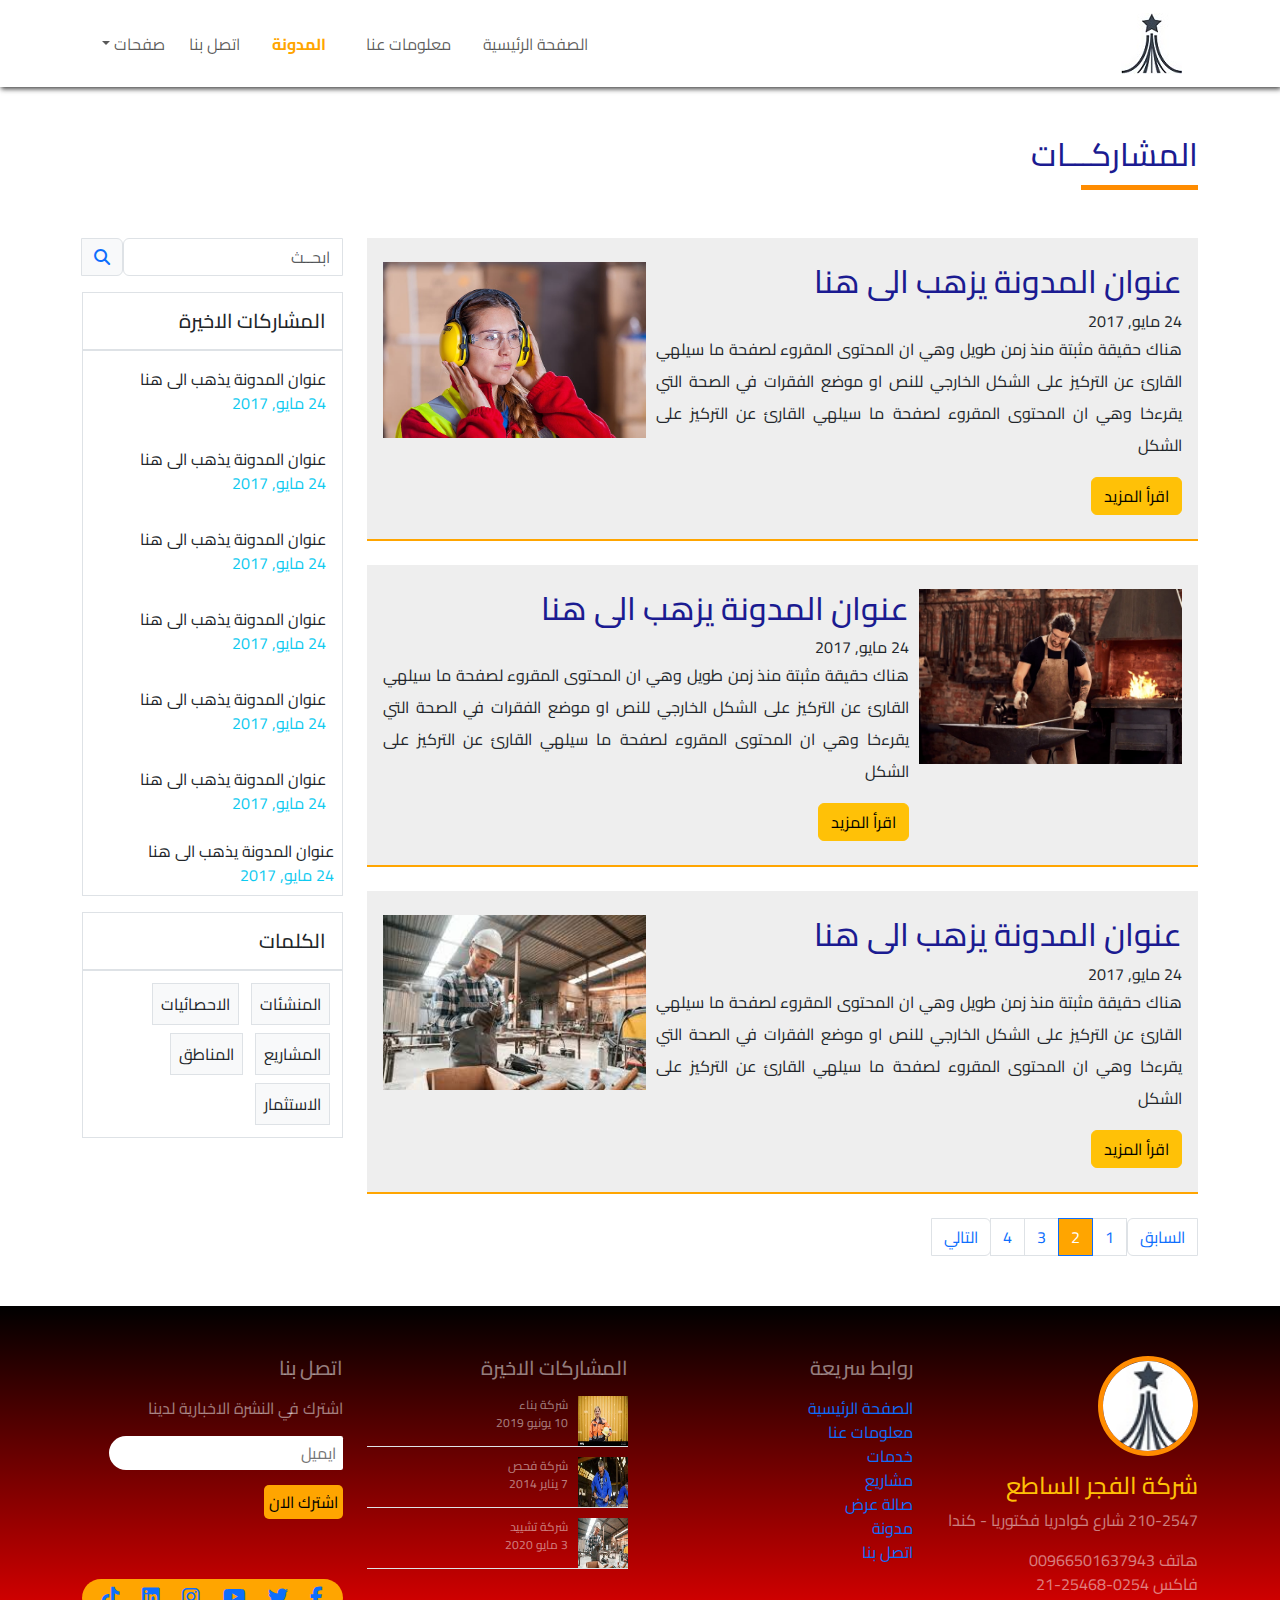
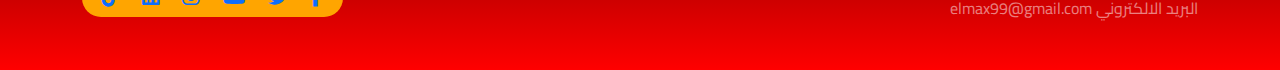
==== blog.html @ 257998b7 "Add files via upload" ====
<!DOCTYPE html>
<html lang="en">
<head>
    <meta charset="UTF-8">
    <meta name="viewport" content="width=device-width, initial-scale=1.0">
    <title>blog</title>
    <link rel="stylesheet" href="css/all.min.css">
    <link rel="stylesheet" href="css/bootstrap.min.css">
    <link rel="stylesheet" href="css/style.css">
</head>
<body>
    

    


        <nav class="navbar navbar-expand-lg navbar-light bg-white navbar-2">
            <div class="container">
              <a class="navbar-brand" href="#"> <img src="images/logo.jpg" alt=""></a>
              <button class="navbar-toggler" type="button" data-bs-toggle="collapse" data-bs-target="#navbarTogglerDemo02" aria-controls="navbarTogglerDemo02" aria-expanded="false" aria-label="Toggle navigation">
                <span class="navbar-toggler-icon"></span>
              </button>
              <div class="collapse navbar-collapse" id="navbarTogglerDemo02">
                <ul class="navbar-nav me-auto mb-2 mb-lg-0">
                  <li class="nav-item mx-lg-2">
                    <a class="nav-link" aria-current="page" href="index.html">الصفحة الرئيسية</a>
                  </li>
                  <li class="nav-item mx-lg-2">
                    <a class="nav-link" href="details.html">معلومات عنا</a>
                  </li>
                  <li class="nav-item mx-lg-2"></li>
                    <a class="nav-link active" href="#">المدونة</a>
                  </li>
                  <li class="nav-item mx-lg-2"></li>
                    <a class="nav-link" href="contact.html">اتصل بنا</a>
                  </li>

                  <li class="nav-item dropdown mx-lg-2">
                    <a class="nav-link dropdown-toggle" href="#" role="button" data-bs-toggle="dropdown" aria-expanded="false">
                      صفحات
                    </a>
                    <ul class="dropdown-menu">
                      <li><a class="dropdown-item" href="#">غير مفعلة</a></li>
                      <li><a class="dropdown-item" href="#">غير مفعلة </a></li>
                      <li><hr class="dropdown-divider"></li>
                      <li><a class="dropdown-item" href="#"> غير مفعلة </a></li>
                    </ul>
                  </li>
          
                  
                </ul>
                
              </div>
            </div>
        </nav>







        <!-------------------------------------  المشاركات ------------------------------------->

        

        <section class="section blog mt-5">

          <div class="container">

            <h2 class="section-title mb-5">المشاركـــات </h2>

            <div class="row">

              <div class="col-md-9 col-12">

                <div class="jumbotron py-4 px-3">
                    <div class="blog-desc">

                      <h2>عنوان المدونة يزهب الى هنا</h2>
                      <span>24 مايو, 2017</span>
                      <p class="">هناك حقيقة مثبتة منذ زمن طويل وهي ان المحتوى المقروء لصفحة ما سيلهي القارئ  عن التركيز على الشكل الخارجي للنص او موضع الفقرات في الصحة التي يقرءخا وهي ان المحتوى المقروء لصفحة ما سيلهي القارئ  عن التركيز على الشكل </p>
                      <a class="btn btn-warning" href="blog-details.html">اقرأ المزيد</a>
                    </div>

                    <div class="blog-img">
                      <img class="" src="images/9.jpg" alt="">
                    </div>
                </div>
              

                <div class="jumbotron py-4 px-3 mt-4">

                  <div class="blog-img">
                    <img class="" src="images/worker.jpg" alt="">
                  </div>
                  <div class="blog-desc">

                    <h2>عنوان المدونة يزهب الى هنا</h2>
                    <span>24 مايو, 2017</span>
                    <p class="">هناك حقيقة مثبتة منذ زمن طويل وهي ان المحتوى المقروء لصفحة ما سيلهي القارئ  عن التركيز على الشكل الخارجي للنص او موضع الفقرات في الصحة التي يقرءخا وهي ان المحتوى المقروء لصفحة ما سيلهي القارئ  عن التركيز على الشكل </p>
                    <a class="btn btn-warning" href="blog-details.html">اقرأ المزيد</a>
                  </div>
                  </div>

                  <div class="jumbotron py-4 px-3 mt-4">
                    <div class="blog-desc">

                      <h2>عنوان المدونة يزهب الى هنا</h2>
                      <span>24 مايو, 2017</span>
                      <p class="">هناك حقيقة مثبتة منذ زمن طويل وهي ان المحتوى المقروء لصفحة ما سيلهي القارئ  عن التركيز على الشكل الخارجي للنص او موضع الفقرات في الصحة التي يقرءخا وهي ان المحتوى المقروء لصفحة ما سيلهي القارئ  عن التركيز على الشكل </p>
                      <a class="btn btn-warning" href="blog-details.html">اقرأ المزيد</a>
                    </div>

                    <div class="blog-img">
                      <img class="" src="images/7.jpg" alt="">
                    </div>
                  </div>

                  

                  
              

                  
                
              </div>


              <div class="col-md-3 col-12">

                <div class="search">

                  <div class="input-group mb-3">
                    
                    <input type="text" class="form-control" placeholder="ابحــث" aria-label="Username" aria-describedby="basic-addon1">
                    <span class="input-group-text" id="basic-addon1"><a href="#"><i class="fas fa-search"></i></a></span>
                  </div>
                </div>


                <div>

                  <h5 class="border mb-0 p-3">المشاركات الاخيرة</h5>

                  <ul class="list-unstyled border mb-3">
                    <li class="p-3">
                      <span class="d-block">عنوان المدونة يذهب الى هنا</span>
                      <span class="d-block text-info">24 مايو, 2017</span>
                    </li>

                    <li class="p-3">
                      <span class="d-block">عنوان المدونة يذهب الى هنا</span>
                      <span class="d-block text-info">24 مايو, 2017</span>
                    </li>

                    <li class="p-3">
                      <span class="d-block">عنوان المدونة يذهب الى هنا</span>
                      <span class="d-block text-info">24 مايو, 2017</span>
                    </li>

                    <li class="p-3">
                      <span class="d-block">عنوان المدونة يذهب الى هنا</span>
                      <span class="d-block text-info">24 مايو, 2017</span>
                    </li>

                    <li class="p-3">
                      <span class="d-block">عنوان المدونة يذهب الى هنا</span>
                      <span class="d-block text-info">24 مايو, 2017</span>
                    </li>

                    <li class="p-3">
                      <span class="d-block">عنوان المدونة يذهب الى هنا</span>
                      <span class="d-block text-info">24 مايو, 2017</span>
                    </li>

                    <li class="p-2">
                      <span class="d-block">عنوان المدونة يذهب الى هنا</span>
                      <span class="d-block text-info">24 مايو, 2017</span>
                    </li>

                  </ul>
                </div>

                <div>
                  <h5 class="border mb-0 p-3">الكلمات </h5>

                  <ul class="list-unstyled p-2 border">

                    <li class="border d-inline-block bg-light p-2 m-1">المنشئات</li>
                    <li class="border d-inline-block bg-light p-2 m-1">الاحصائيات</li>
                    <li class="border d-inline-block bg-light p-2 m-1">المشاريع</li>
                    <li class="border d-inline-block bg-light p-2 m-1">المناطق</li>
                    <li class="border d-inline-block bg-light p-2 m-1">الاستثمار</li>
                  
                  </ul>
                </div>
              </div>

              <nav aria-label="...">
                <ul class="pagination mt-4">
                  <li class="page-item">
                    <a  class="page-link" href="index.html">السابق</a>
                  </li>
                  <li class="page-item"><a class="page-link" href="index.html">1</a></li>
                  <li class="page-item active" aria-current="page">
                    <a class="page-link" href="blog.html">2</a>
                  </li>
                  <li class="page-item"><a class="page-link" href="contact.html">3</a></li>
                  <li class="page-item"><a class="page-link" href="details.html">4</a></li>
                  <li class="page-item">
                    <a class="page-link" href="contact.html">التالي</a>
                  </li>
                </ul>
              </nav>
            </div>
          </div>
        </section>
        <!-------------------------------------  footer ------------------------------------->

        <footer>
            <div class="container">
              <div class="row justify-content-end">
  
                <div class="col-lg-3 col-md-4 col-sm-6 col-12">
  
                  <div class="footer-item text-white-50">
                    <img src="images/logo.jpg" alt="" class="mb-3">
                    <h4 class="text-warning">شركة الفجر الساطع</h4>
                    <p>210-2547 شارع كوادريا فكتوريا - كندا</p>
                    <ul class="list-unstyled">
                      <li> هاتف 00966501637943</li>
                      <li>فاكس 0254-25468-21</li>
                      <li>البريد الالكتروني elmax99@gmail.com</li>
                    </ul>
                  </div>
                </div>
                <div class="col-lg-3 col-md-4 col-sm-6 col-12">
  
                  <h5 class="text-white-50 mb-3">روابط سريعة</h5>
                  <ul class="list-unstyled text-white-50">
                    <a href=""><li>الصفحة الرئيسية</li></a>
                    <a href=""><li>معلومات عنا</li></a>
                    <a href=""><li>خدمات</li></a>
                    <a href="product.html"><li>مشاريع</li></a>
                    <a href=""><li>صالة عرض</li></a>
                    <a href="http://www.google.com"><li>مدونة</li></a>
                    <a href=""><li>اتصل بنا</li></a>
                  </ul>
                </div>
                <div class="col-lg-3 col-md-4 col-sm-6 col-12">
  
                  <h5 class="text-white-50 mb-3">المشاركات الاخيرة</h5>
                  <div class="part">
                    <div class="part-item border-bottom text-white-50">
                      <img src="images/5.jpg" alt="">
  
                      <div>
  
                        <p class="text-white-50">شركة بناء</p>
                        <p class="text-white-50">10 يونيو 2019</p>
  
                      </div>
                      
                    </div>
  
                    <div class="part-item border-bottom text-white-50">
                      <img src="images/6.jpg" alt="">
  
                      <div>
  
                        <p class="text-white-50">شركة فحص</p>
                        <p class="text-white-50">7 يناير 2014</p>
  
                      </div>
                  </div>
  
                  <div class="part-item border-bottom text-white-50">
                    <img src="images/7.jpg" alt="">
  
                    <div>
  
                      <p class="text-white-50">شركة تشييد</p>
                      <p class="text-white-50">3 مايو 2020</p>
  
                    </div>
                </div>
                </div>
                
              </div>
  
              <div class="col-lg-3 col-md-4 col-sm-6 col-12">
  
                <h5 class="text-white-50 mb-3">اتصل بنا</h5>
                <p class="text-white-50">اشترك في النشرة الاخبارية لدينا </p>
                <form class="last-form">
  
                  <input class="" type="email" placeholder="ايميل">
                  <button class="">اشترك الان</button>
                </form>
  
                <ul class="social">
                  <a href=""><li><i class="fa-brands fa-facebook-f facebook" ></i></li></a>
                  <a href=""><li><i class="fa-brands fa-twitter twitter"></i></li></a>
                  <a href=""><li><i class="fa-brands fa-youtube youtube"></i></li></a>
                  <a href=""><li><i class="fa-brands fa-instagram instagram"></i></li></a>
                  <a href=""><li><i class="fa-brands fa-linkedin fa-in"></i></li></a>
                  <a href=""><li><i class="fa-brands fa-tiktok fa-tiktok"></i></li></a>
                </ul>
              </div>
            </div>
          </footer>
  
  
  
  
  
  
  
  
      
  
  
  
  
  
  
  
  
  
      <script src="js/jquery-3.7.1.js"></script>
      <script src="js/bootstrap.bundle.js"></script>
      <script src="js/script.js"></script>
  </body>
  </html>
---- css/style.css ----
@import url('https://fonts.googleapis.com/css2?family=Cairo:wght@200..1000&display=swap');


*{

    box-sizing: border-box;
    margin: 0;
    padding: 0;
}

h2{

    color: rgb(27, 27, 145) !important;
}


body{

    direction: rtl;
    font-family: "Cairo", sans-serif;
}

html{

    scroll-behavior: smooth;
}

/*.section{

    margin: 50px 0;
    
}*/


.section-title{

    position:relative;
    display: inline-block;
}

.section-title::after{

    content: "";
    display: block;
    background-color: darkorange;
    height: 5px;
    width: 70%;
    margin-top: 12px;
}

ul{

    padding: 0;
    margin: 0;
    list-style-type: none;
}

a{

    text-decoration: none;
}


/****************************************** navbar ******************************************/


.navbar{

    box-shadow: 1px 2px 5px #444;
    position: absolute;
    z-index:999 ;
    width: 100%;
    
}

.navbar .active{

    font-weight: bold;
    color: orange !important;
}


/*.navbar-brand{

    margin-right: 100px;
}

.navbar-nav{

    margin-left: 100px;
}*/


/*************************************************** home ***************************************/

.home{
    position:relative;
    height: 100vh;
    background-image: url("../images/1.jpg") ;
    background-position: center;
    background-size: cover;
    margin-bottom: 0;
    width: 100%;
    
    z-index: 1;
}

.home-item{

    
    
    position: absolute;
    top: 90px;
    left: 0;
    right: 0;
    width: 100% !important;
    text-align: center;
    margin: auto;
    background-color: rgba(111, 107, 194, 0.541);
    z-index: 1000;
    
    
    
}




@media (max-width: 768px){
    
    .home-item{

        width: 80%;
        margin: auto;
    }
}


.home-item h2{

    font-size: 20px;
    font-weight: bold;
}


.home-item p{

    font-size: 20px;
    color: rgb(80, 66, 66);
}



/****************************************news*********************************************/


.news{

    padding-top: 50px;
    padding-bottom: 30px;
    background-color: #eee;
}


/***************************************************** about ***************************************/


.about{

    
    padding: 50px 0;
}
.about-img img{

    width: 85%;
    display: block;
    margin-right: auto;
    border-radius: 5px;
    
}

@media (max-width: 768px){


    .about-img img{

        width: 100%
    }
}

.about-item p{

    line-height: 1.9;
    text-align: justify;
}

.about-item button{

    margin-bottom: 20px;
}


.card{

    margin-bottom: 20px;
}

.card .img2, .card .img1{

    height: 200px !important
}

.card p{

    text-align: justify;
}

.side{

    display: flex;
    justify-content: space-between;
    align-items: flex-start;
    margin-bottom: 17px;
}
.side img{

    width: 100px;
    height: 100px;
    margin-left: 10px;
}


/**************************************** empty section*************************************/


.empty{

    height: 250px;
    background-image: url(../images/10.jpg);
    background-position: center;
    background-size: cover;
    background-attachment: fixed;
    
}


@media (max-width: 768px){

    .empty{

        background-position-x: -120px;
        background-position-y: top;
        height: 200px
    }
}





/********************************************experties*****************************************/

.expert-item{

    display: flex;
    justify-content: space-between;
    border-radius: 5px;
}

.expert-item img{

    margin-left: 20px;
    width: 200px
    
    
}

.expert-info p{

    text-align: justify;
}


@media (max-width: 768px){


    .expert-item{

        display: block;

    
    }

    .expert-item img{

        margin-bottom: 15px;
        border-bottom-left-radius: 5px;
    }
}




/************************************************* subscribe********************************************/

.subscribe{
    position: relative;
    height: 450px;
    background-image: linear-gradient(to top, orange, black);
    background-size: cover;
    background-position: top;
    width: 100%
    
}

.subscribe-item{

    position: absolute;
    top: 50%;
    left: 50%;
    transform: translate(-50%,-50%);
    color: wheat;
    
    
    
}





.subscribe form{

    display: flex;
    justify-content: space-between;
}

.subscribe form input{

    height: 40px;
    width: 80%
}

.subscribe form input::placeholder{

    font-size: 14px;
    color: #777
}

@media screen and (max-width: 1000px) {

    .subscribe form {

        display: block;
        
       
    }

    .subscribe form input{

        max-width: 80%;
        margin: auto
    }

    

    .subscribe-item{

        width: 95%;
        color: white
        
    }

    .subscribe-item p{

        margin: 20px 0 !important
    }

    .subscribe form button{

        width: 80%;
        margin-top: 15px;
    }
    
}


/******************************************** footer***************************************/

footer{

    background-image: linear-gradient(to bottom, black,red);
    color: white;
    padding: 50px 0;
    margin-top: 50px;
}

.footer-item > img{

    border: 5px solid darkorange;
    width: 100px;
    border-radius: 50%;
    
}

.part-item{

    display: flex;
    margin-bottom: 10px;
}

.part-item p{

    margin: 0;
    font-size: 12px;
    text-align: right
}

footer .part-item img{

    width: 50px;
    height: 50px;
    
    margin-left: 10px;
}

.last-form input{

    border: 0;
    outline: 0;
    border-top-right-radius: 5px;
    border-bottom-right-radius: 5px;
    padding: 5px 7px ;
    border-top-left-radius: 40px ;
    border-bottom-left-radius: 40px ;
    margin-left: 15px;
}

.last-form button{

    padding: 5px 5px;
    outline: 0;
    border: 0;
    background-color: orange;
    border-radius: 5px;
    margin-top: 15px;
}



.social{

    display: flex ;
    margin-top: 60px;
    justify-content: space-between;
    background-color: orange;
    padding: 7px 20px;
    border-radius: 20px;
}

.social li i{

    font-size: 20px;
    
    
}

@media screen and (max-width: 768px) {

    footer{

        text-align: center;
    }

    footer h5{

        margin-top: 25px;

        
    }

    footer .social {

        margin-right: 20px;
        margin-left: 20px;
    }

    .last-form input{

        border: 0;
        outline: 0;
        border-radius: 15px;
        padding: 5px 10px ;
        display: block;
        margin: 0 auto;
        width: 90%;
        
    }
    
}



/************************************* blog *********************************************/
.navbar-2{

    position: static;
}





.blog .jumbotron{

    display: flex;
    justify-content: space-between;
    gap: 10px;
    border-bottom: 2px solid orange;
    background-color: #eee;
    
}

@media screen and (max-width: 768px){

    .blog .jumbotron{

        display: block;
        border-radius: 5px;
    }

    .blog .jumbotron .blog-img > img{

        margin-top: 20px;
        border-radius: 5px;
    }


    .blog .jumbotron .blog-desc h2{

        margin-top: 20px;
    }
}


.jumbotron{

    background-color: #eee;
}
.blog-img img{
    
   width:100% !important;
    
}

.blog-desc{

    flex: 2;
}

.blog-img{

    flex: 1
}

.blog-desc p{

    line-height: 2;
    text-align: justify;
    
    
}


@media screen and (max-width: 768px) {

    .blog-img img{

        height: 40%!important;
        
    }

    .blog-img{

        flex: 1
    }

    .blog-desc{

        flex: 1
    }
    

    .blog-desc h2{

        font-size: 20px;
    }

    .blog-desc p{

        text-align:justify;
    }
}


.active>.page-link{

    background-color: orange;
}


@media screen and (max-width: 768px){

    .search{

        margin-top: 20px;
    }
}



    
/************************************contact form *****************************************/
.contacting{

    margin-top: 40px;
}
.contact-form{

    padding: 30px 15px;
    background-color: #eee;
    margin-top: 40px;
    border-radius: 5px;
    animation: coloring 3s infinite linear alternate ;
}

.contact-form input{

    width: 100%;
    border: 0;
    outline: 0;
    height: 40px;
    padding: 5px;
    margin-bottom: 15px;
    border-radius: 5px;
    font-size: 13px;
}


.contact-form textarea{

    width: 100%;
    height: 150px;
    border: 0;
    outline: 0;
    border-radius: 5px;
    padding: 5px;
    margin-bottom: 15px;
    resize: none;
    font-size: 14px;
    
}


.contact-form button{

    width: 100%;
    border: 0;
    outline: 0;
    background-color: orange;
    height: 40px;
    border-radius: 5px;
    font-weight: bold;
    
}




.contact-form input:not([type='submit']):focus::-webkit-input-placeholder,
.contact-form textarea:focus::-webkit-input-placeholder{

    opacity: 0;
    transition: 0.7s;
}


@keyframes coloring{

    from {

        background-color: #eee;
    }

    to {

        background-color: rgb(140, 160, 190);
    }
}


@media screen and (max-width: 768px){


    .contact-form{

        width: 100% !important;
    }
}




/********************************************* details section**************************************/

.details p{


column-count: 4;
column-rule: 3px darkorange dashed;
column-gap: 60px;
text-align: justify;
border: 1px solid;
padding: 20px;



}


@media screen and (max-width: 768px){

    .details p{

    column-count: 2;
    column-rule: 3px darkorange dashed;
    column-gap: 40px;
        
    }
}
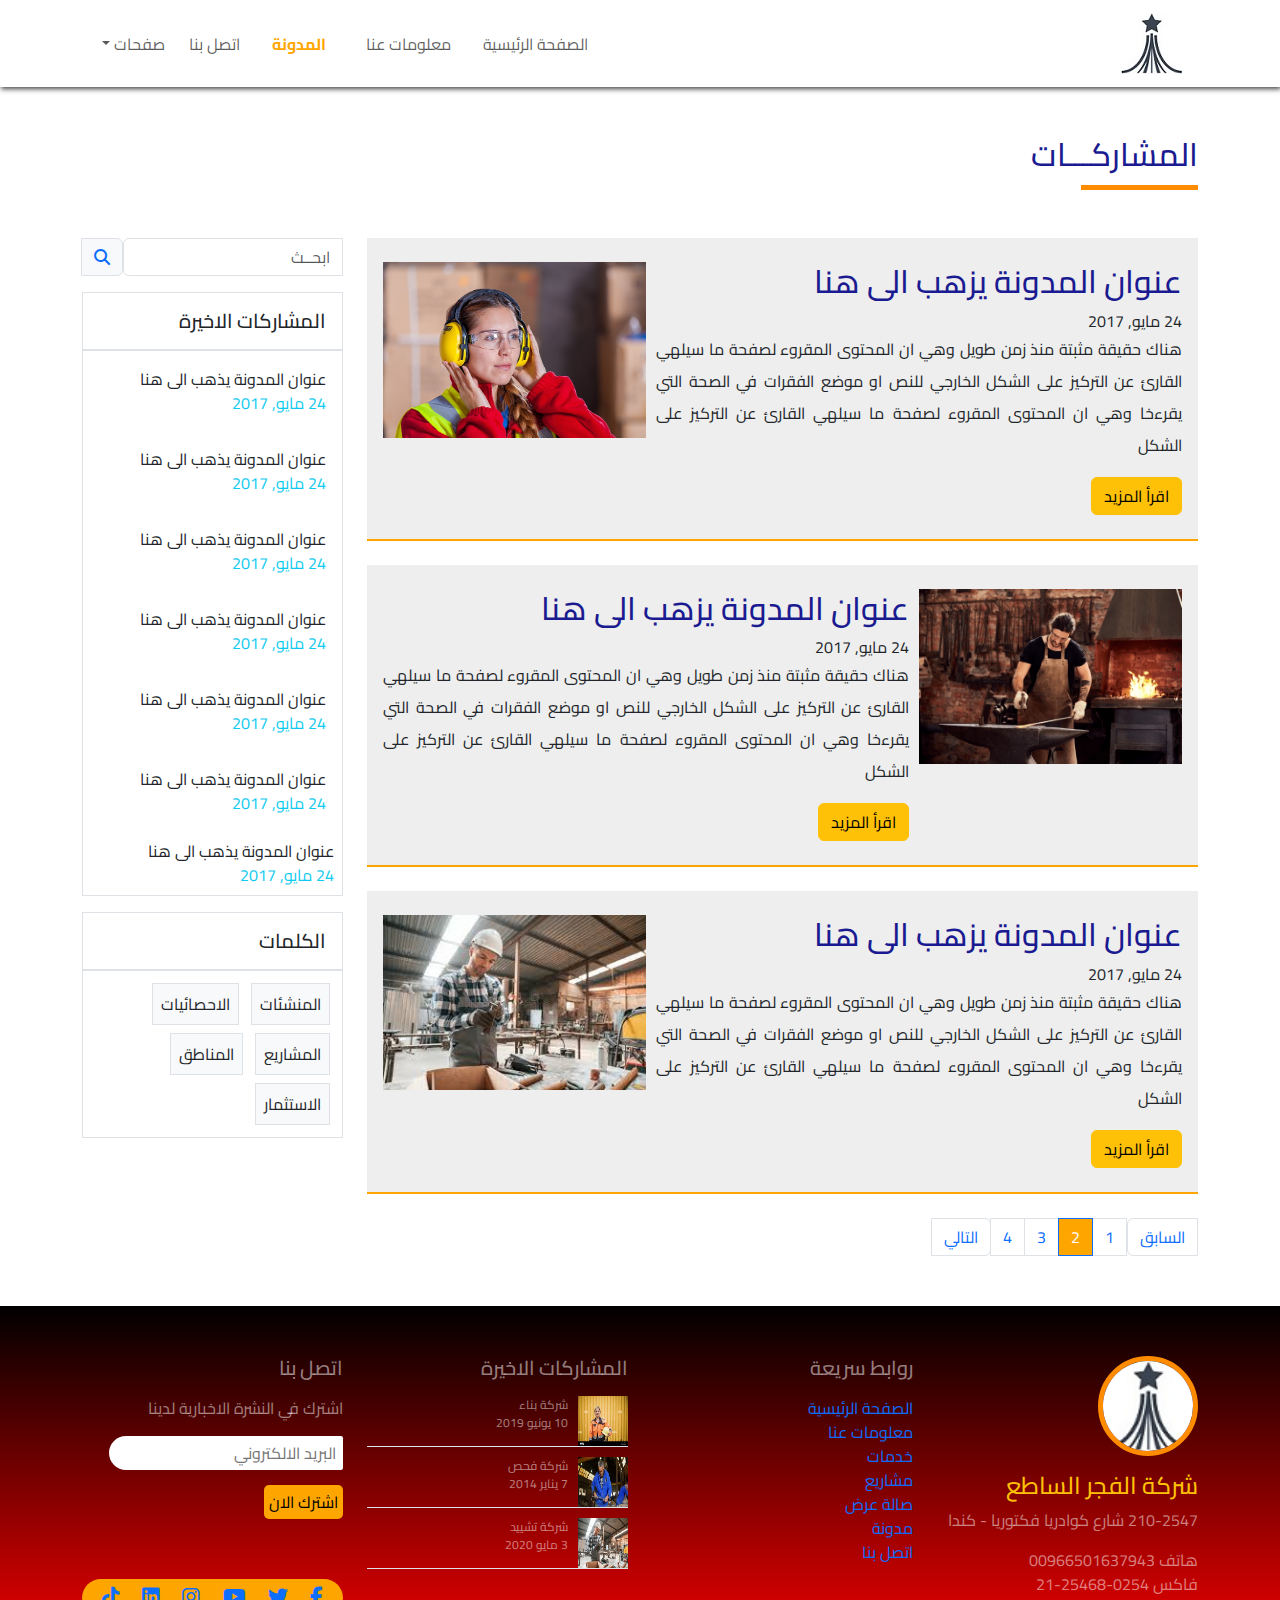
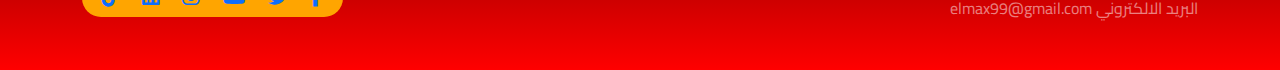
==== commit 84a763c2: "Add files via upload" ====
--- a/blog.html
+++ b/blog.html
@@ -295,7 +295,7 @@
                 <p class="text-white-50">اشترك في النشرة الاخبارية لدينا </p>
                 <form class="last-form">
   
-                  <input class="" type="email" placeholder="ايميل">
+                  <input class="" type="email" placeholder="البريد الالكتروني">
                   <button class="">اشترك الان</button>
                 </form>
   
--- a/css/style.css
+++ b/css/style.css
@@ -497,6 +497,11 @@
         width: 90%;
         
     }
+
+    .last-form input::placeholder{
+
+        font-size: 14px;
+    }
     
 }
 
